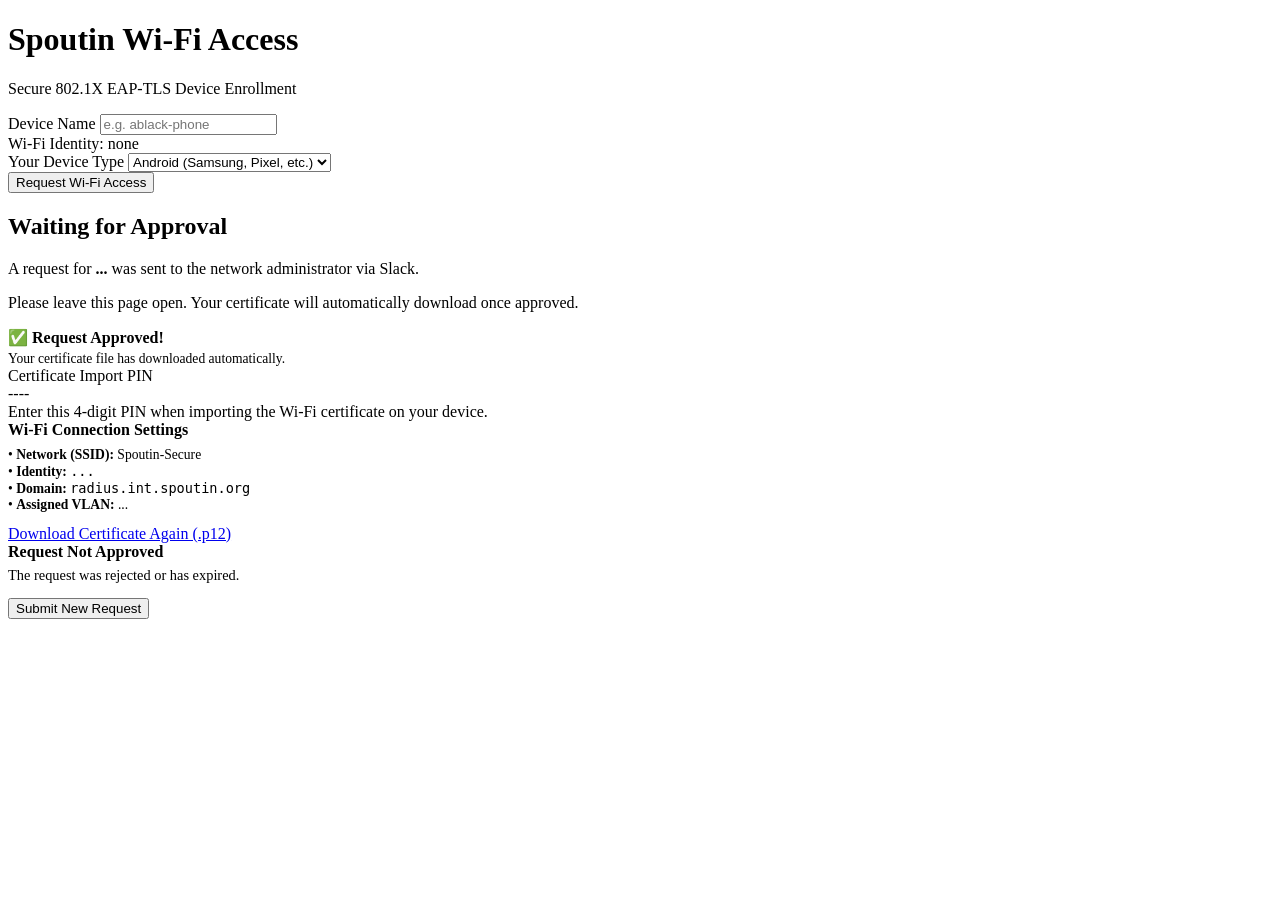
==== services/wifi_enrollment/static/index.html @ 3b97c1e9 "feat(ui): add mobile-first enrollment web interface with live auto-sanitizing and download handling" ====
<!DOCTYPE html>
<html lang="en">
<head>
  <meta charset="UTF-8">
  <meta name="viewport" content="width=device-width, initial-scale=1.0">
  <title>Spoutin Wi-Fi Setup</title>
  <link rel="stylesheet" href="/static/styles.css">
</head>
<body>
  <div class="container">
    <div class="header">
      <h1>Spoutin Wi-Fi Access</h1>
      <p>Secure 802.1X EAP-TLS Device Enrollment</p>
    </div>

    <div class="content">
      <!-- 1. Request Form View -->
      <div id="form-view">
        <form id="enroll-form">
          <div class="form-group">
            <label for="device_name">Device Name</label>
            <input type="text" id="device_name" name="device_name" placeholder="e.g. ablack-phone" required autocomplete="off" autocorrect="off" autocapitalize="none">
            <div class="hint">
              Wi-Fi Identity: <span id="preview-text" class="preview-badge">none</span>
            </div>
          </div>

          <div class="form-group">
            <label for="platform">Your Device Type</label>
            <select id="platform" name="platform">
              <option value="android">Android (Samsung, Pixel, etc.)</option>
              <option value="ios">iPhone / iPad (iOS)</option>
              <option value="macos">Mac (macOS)</option>
              <option value="windows">Windows</option>
              <option value="other">Other Device</option>
            </select>
          </div>

          <div id="form-error" class="banner banner-error hidden"></div>

          <button type="submit" id="submit-btn" class="btn">Request Wi-Fi Access</button>
        </form>
      </div>

      <!-- 2. Waiting Screen View -->
      <div id="waiting-view" class="hidden">
        <div class="spinner-box">
          <div class="spinner"></div>
          <h2>Waiting for Approval</h2>
          <p class="hint" style="margin-top: 0.5rem;">
            A request for <strong id="waiting-device-name">...</strong> was sent to the network administrator via Slack.
          </p>
          <p class="hint" style="margin-top: 1rem;">
            Please leave this page open. Your certificate will automatically download once approved.
          </p>
        </div>
      </div>

      <!-- 3. Approved Screen View -->
      <div id="approved-view" class="hidden">
        <div class="banner banner-success">
          <strong>✅ Request Approved!</strong>
          <div style="font-size: 0.85rem; margin-top: 0.25rem;">Your certificate file has downloaded automatically.</div>
        </div>

        <div class="pin-card">
          <div class="pin-label">Certificate Import PIN</div>
          <div id="approved-pin" class="pin-code">----</div>
          <div class="hint" style="color: var(--pin-text);">Enter this 4-digit PIN when importing the Wi-Fi certificate on your device.</div>
        </div>

        <div class="instructions-box">
          <strong>Wi-Fi Connection Settings</strong>
          <div style="margin-top: 0.5rem; font-size: 0.85rem;">
            • <strong>Network (SSID):</strong> Spoutin-Secure<br>
            • <strong>Identity:</strong> <code id="approved-identity">...</code><br>
            • <strong>Domain:</strong> <code id="approved-domain">radius.int.spoutin.org</code><br>
            • <strong>Assigned VLAN:</strong> <span id="approved-vlan">...</span>
          </div>

          <div id="platform-instructions" style="margin-top: 0.75rem;">
            <!-- Platform specific instructions injected by app.js -->
          </div>
        </div>

        <a id="manual-download-btn" href="#" class="btn btn-secondary">Download Certificate Again (.p12)</a>
      </div>

      <!-- 4. Rejected / Expired View -->
      <div id="rejected-view" class="hidden">
        <div class="banner banner-error">
          <strong id="reject-title">Request Not Approved</strong>
          <p id="reject-reason" style="margin-top: 0.4rem; font-size: 0.9rem;">The request was rejected or has expired.</p>
        </div>
        <button id="retry-btn" class="btn btn-secondary">Submit New Request</button>
      </div>

    </div>
  </div>

  <script src="/static/app.js"></script>
</body>
</html>
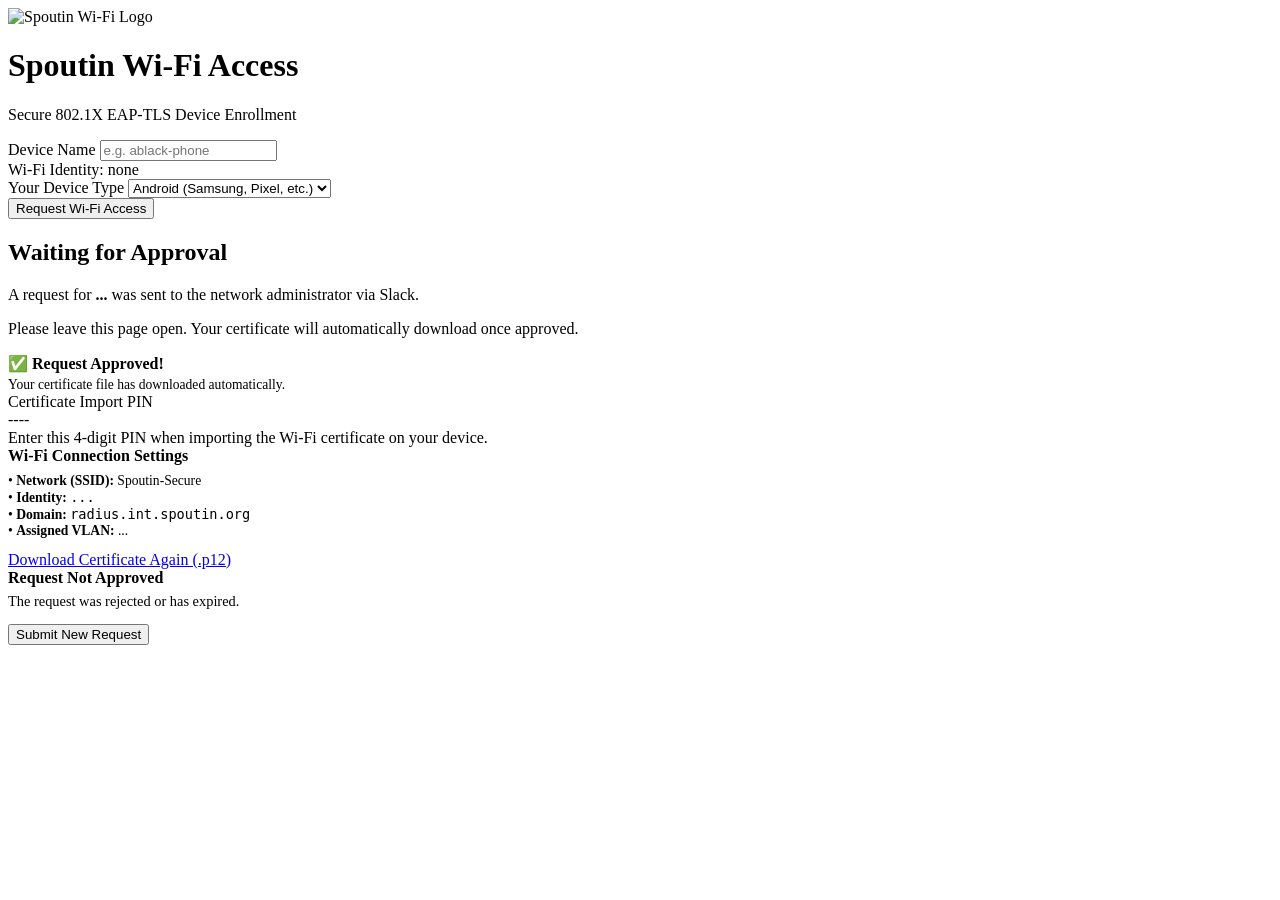
==== commit 7fe67365: "feat(branding): add custom Cyber-Spout vector logo and favicon with webpage hero integration" ====
--- a/services/wifi_enrollment/static/index.html
+++ b/services/wifi_enrollment/static/index.html
@@ -4,11 +4,15 @@
   <meta charset="UTF-8">
   <meta name="viewport" content="width=device-width, initial-scale=1.0">
   <title>Spoutin Wi-Fi Setup</title>
+  <link rel="icon" type="image/svg+xml" href="/static/favicon.svg">
   <link rel="stylesheet" href="/static/styles.css">
 </head>
 <body>
   <div class="container">
     <div class="header">
+      <div class="logo-wrapper">
+        <img src="/static/logo.svg" alt="Spoutin Wi-Fi Logo" class="app-logo">
+      </div>
       <h1>Spoutin Wi-Fi Access</h1>
       <p>Secure 802.1X EAP-TLS Device Enrollment</p>
     </div>
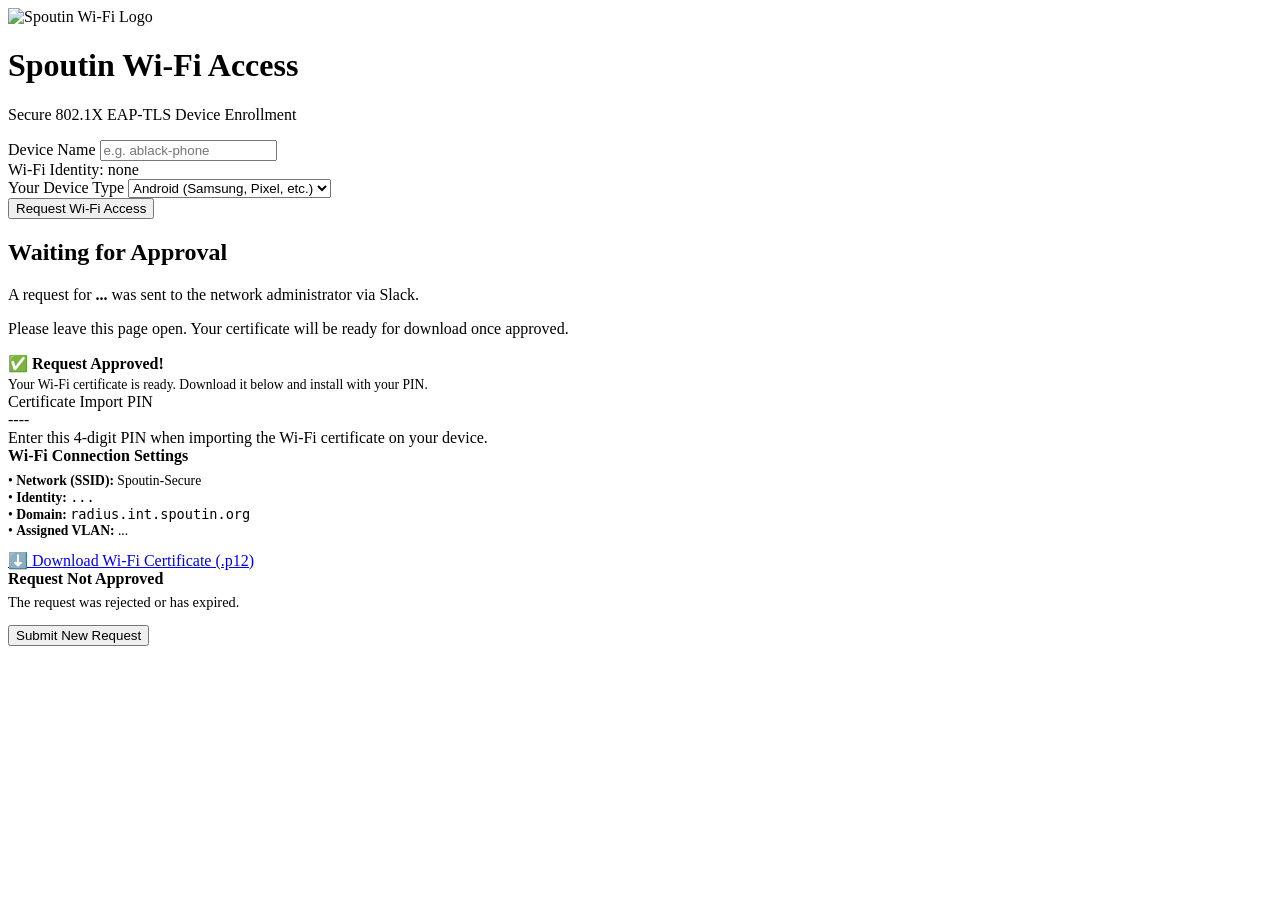
==== commit 5c0264a0: "feat(download): 24h in-memory p12 retention, manual client download, and admin download option (v0.2" ====
--- a/services/wifi_enrollment/static/index.html
+++ b/services/wifi_enrollment/static/index.html
@@ -55,7 +55,7 @@
             A request for <strong id="waiting-device-name">...</strong> was sent to the network administrator via Slack.
           </p>
           <p class="hint" style="margin-top: 1rem;">
-            Please leave this page open. Your certificate will automatically download once approved.
+            Please leave this page open. Your certificate will be ready for download once approved.
           </p>
         </div>
       </div>
@@ -64,7 +64,7 @@
       <div id="approved-view" class="hidden">
         <div class="banner banner-success">
           <strong>✅ Request Approved!</strong>
-          <div style="font-size: 0.85rem; margin-top: 0.25rem;">Your certificate file has downloaded automatically.</div>
+          <div style="font-size: 0.85rem; margin-top: 0.25rem;">Your Wi-Fi certificate is ready. Download it below and install with your PIN.</div>
         </div>
 
         <div class="pin-card">
@@ -87,7 +87,7 @@
           </div>
         </div>
 
-        <a id="manual-download-btn" href="#" class="btn btn-secondary">Download Certificate Again (.p12)</a>
+        <a id="manual-download-btn" href="#" class="btn" style="margin-top: 1rem;">⬇️ Download Wi-Fi Certificate (.p12)</a>
       </div>
 
       <!-- 4. Rejected / Expired View -->
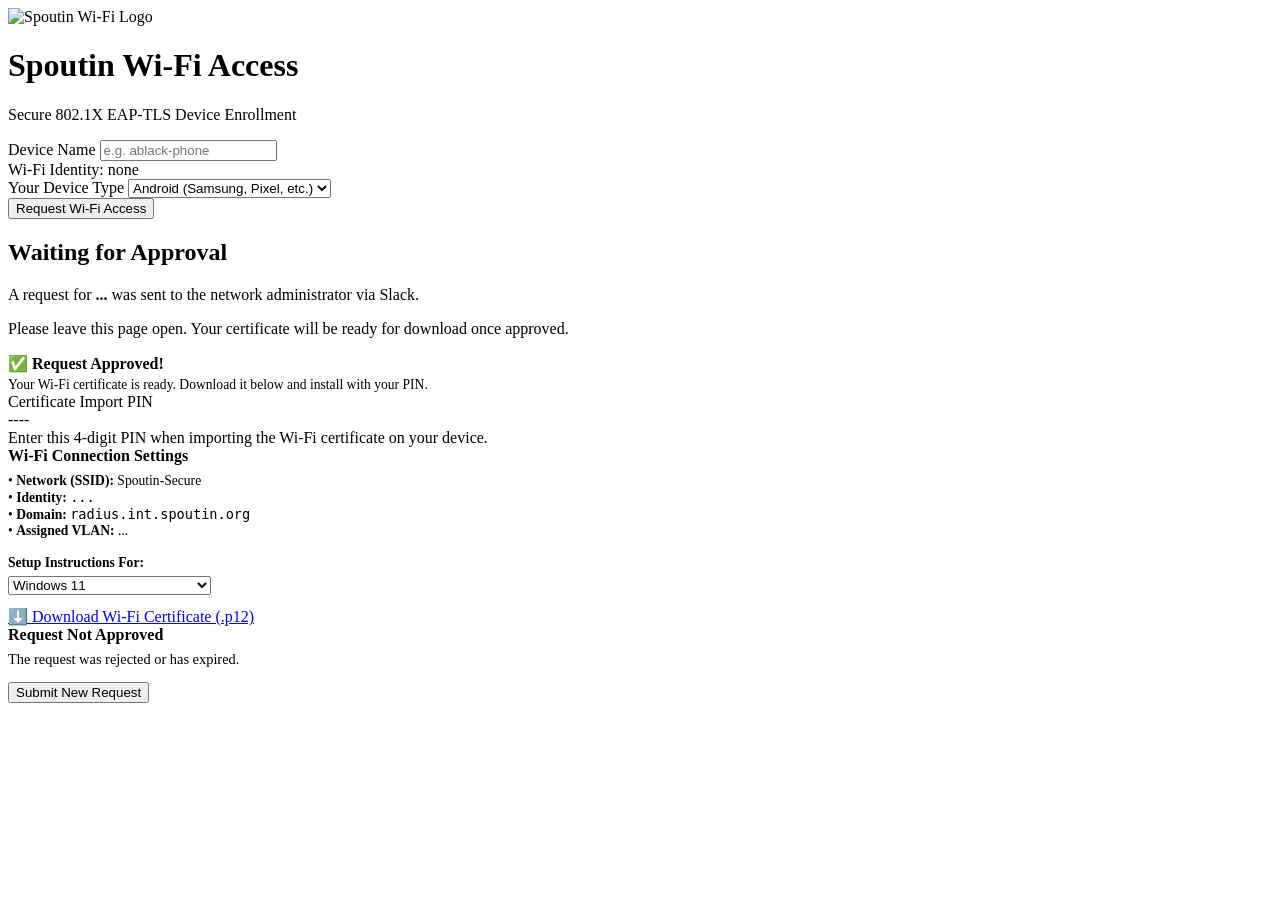
==== commit dab25c31: "feat(ui): platform instruction selector with Windows 10/11 Start->Run commands (v0.2.20)" ====
--- a/services/wifi_enrollment/static/index.html
+++ b/services/wifi_enrollment/static/index.html
@@ -5,7 +5,7 @@
   <meta name="viewport" content="width=device-width, initial-scale=1.0">
   <title>Spoutin Wi-Fi Setup</title>
   <link rel="icon" type="image/svg+xml" href="/static/favicon.svg">
-  <link rel="stylesheet" href="/static/styles.css">
+  <link rel="stylesheet" href="/static/styles.css?v=0.2.20">
 </head>
 <body>
   <div class="container">
@@ -82,6 +82,18 @@
             • <strong>Assigned VLAN:</strong> <span id="approved-vlan">...</span>
           </div>
 
+          <div class="instruction-platform-select-wrapper" style="margin-top: 1rem;">
+            <label for="instruction-platform-select" style="font-size: 0.85rem; font-weight: 600; margin-bottom: 0.35rem; display: block;">Setup Instructions For:</label>
+            <select id="instruction-platform-select" class="instruction-select">
+              <option value="windows-11">Windows 11</option>
+              <option value="windows-10">Windows 10</option>
+              <option value="android">Android (Samsung, Pixel, etc.)</option>
+              <option value="ios">iPhone / iPad (iOS)</option>
+              <option value="macos">Mac (macOS)</option>
+              <option value="other">Other / Linux</option>
+            </select>
+          </div>
+
           <div id="platform-instructions" style="margin-top: 0.75rem;">
             <!-- Platform specific instructions injected by app.js -->
           </div>
@@ -102,6 +114,6 @@
     </div>
   </div>
 
-  <script src="/static/app.js"></script>
+  <script src="/static/app.js?v=0.2.20"></script>
 </body>
 </html>
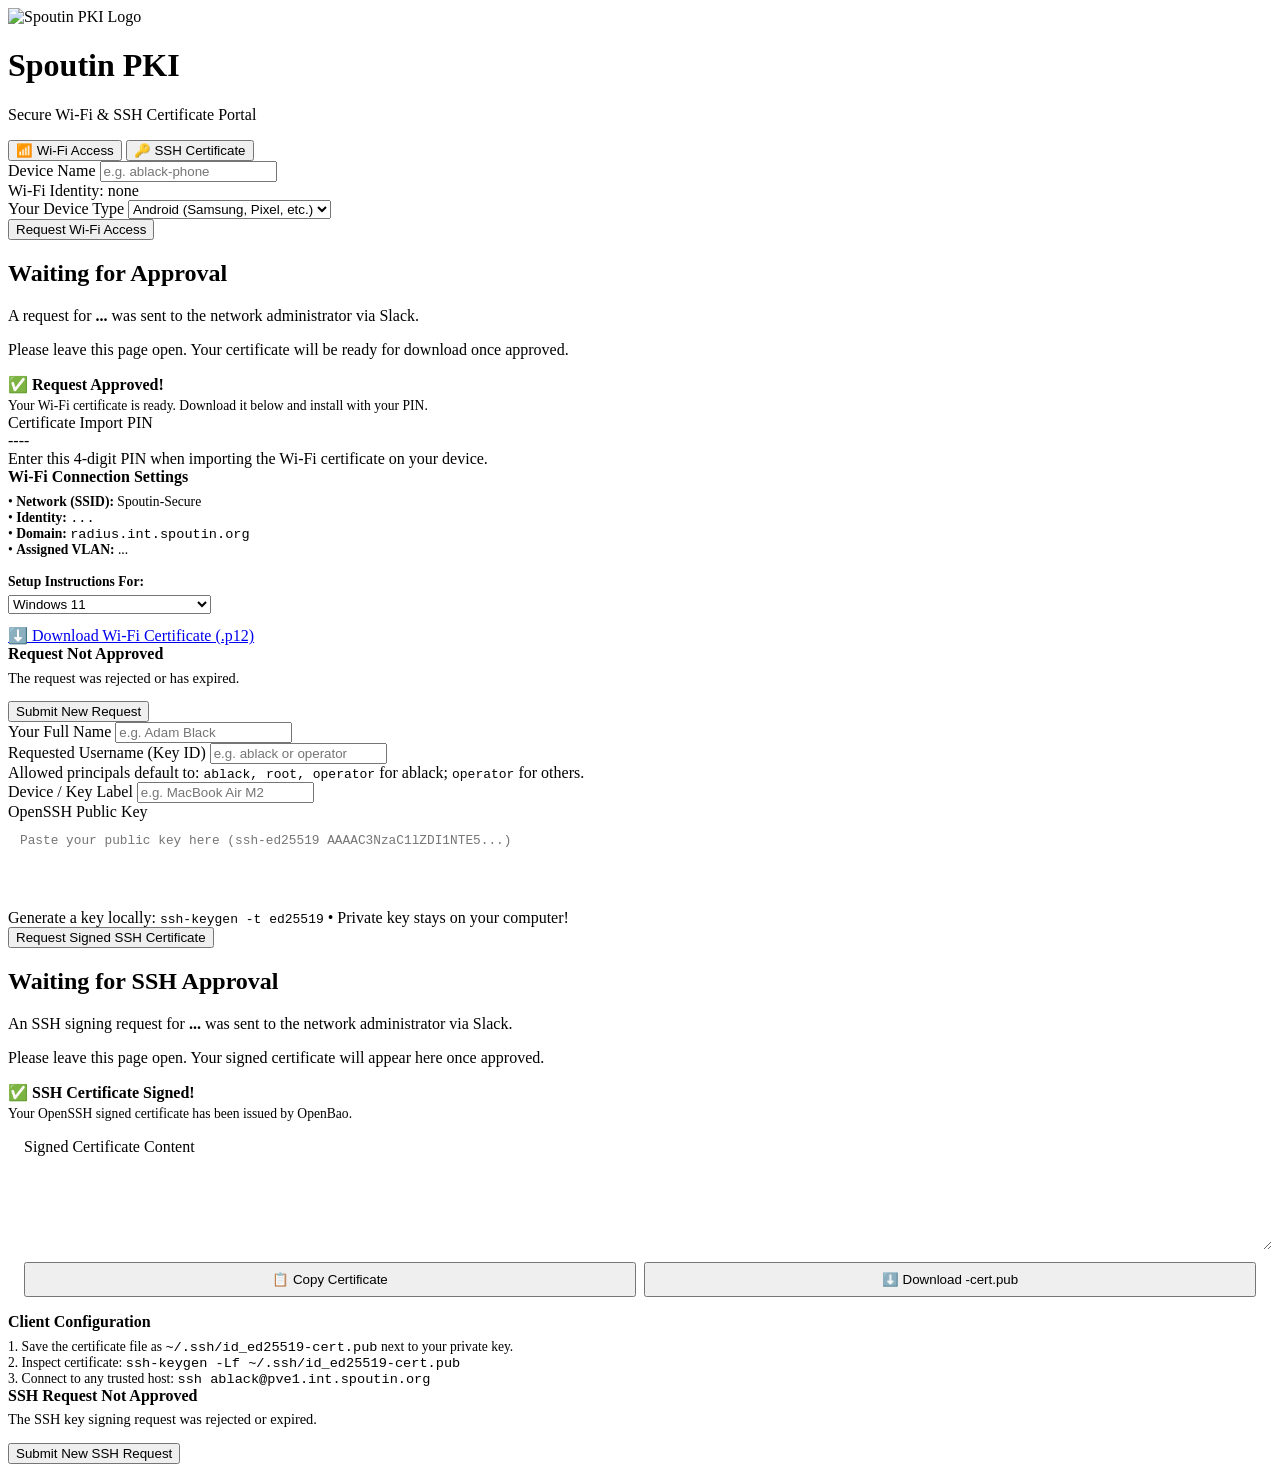
==== commit ea657049: "feat(ui): rebrand to Spoutin PKI, add SSH tab to portal, and add SSH management to admin panel" ====
--- a/services/wifi_enrollment/static/index.html
+++ b/services/wifi_enrollment/static/index.html
@@ -3,117 +3,209 @@
 <head>
   <meta charset="UTF-8">
   <meta name="viewport" content="width=device-width, initial-scale=1.0">
-  <title>Spoutin Wi-Fi Setup</title>
+  <title>Spoutin PKI</title>
   <link rel="icon" type="image/svg+xml" href="/static/favicon.svg">
-  <link rel="stylesheet" href="/static/styles.css?v=0.2.20">
+  <link rel="stylesheet" href="/static/styles.css?v=0.3.0">
 </head>
 <body>
   <div class="container">
     <div class="header">
       <div class="logo-wrapper">
-        <img src="/static/logo.svg" alt="Spoutin Wi-Fi Logo" class="app-logo">
+        <img src="/static/logo.svg" alt="Spoutin PKI Logo" class="app-logo">
       </div>
-      <h1>Spoutin Wi-Fi Access</h1>
-      <p>Secure 802.1X EAP-TLS Device Enrollment</p>
+      <h1>Spoutin PKI</h1>
+      <p>Secure Wi-Fi & SSH Certificate Portal</p>
     </div>
 
+    <!-- Navigation Switcher for Wi-Fi and SSH -->
+    <div class="portal-nav">
+      <button type="button" class="portal-tab-btn active" id="tab-wifi-btn">📶 Wi-Fi Access</button>
+      <button type="button" class="portal-tab-btn" id="tab-ssh-btn">🔑 SSH Certificate</button>
+    </div>
+
     <div class="content">
-      <!-- 1. Request Form View -->
-      <div id="form-view">
-        <form id="enroll-form">
-          <div class="form-group">
-            <label for="device_name">Device Name</label>
-            <input type="text" id="device_name" name="device_name" placeholder="e.g. ablack-phone" required autocomplete="off" autocorrect="off" autocapitalize="none">
-            <div class="hint">
-              Wi-Fi Identity: <span id="preview-text" class="preview-badge">none</span>
-            </div>
-          </div>
-
-          <div class="form-group">
-            <label for="platform">Your Device Type</label>
-            <select id="platform" name="platform">
-              <option value="android">Android (Samsung, Pixel, etc.)</option>
-              <option value="ios">iPhone / iPad (iOS)</option>
-              <option value="macos">Mac (macOS)</option>
-              <option value="windows">Windows</option>
-              <option value="other">Other Device</option>
-            </select>
-          </div>
-
-          <div id="form-error" class="banner banner-error hidden"></div>
-
-          <button type="submit" id="submit-btn" class="btn">Request Wi-Fi Access</button>
-        </form>
+      <!-- ================= 1. WI-FI SECTION ================= -->
+      <div id="wifi-tab-section">
+        <!-- Request Form View -->
+        <div id="form-view">
+          <form id="enroll-form">
+            <div class="form-group">
+              <label for="device_name">Device Name</label>
+              <input type="text" id="device_name" name="device_name" placeholder="e.g. ablack-phone" required autocomplete="off" autocorrect="off" autocapitalize="none">
+              <div class="hint">
+                Wi-Fi Identity: <span id="preview-text" class="preview-badge">none</span>
+              </div>
+            </div>
+
+            <div class="form-group">
+              <label for="platform">Your Device Type</label>
+              <select id="platform" name="platform">
+                <option value="android">Android (Samsung, Pixel, etc.)</option>
+                <option value="ios">iPhone / iPad (iOS)</option>
+                <option value="macos">Mac (macOS)</option>
+                <option value="windows">Windows</option>
+                <option value="other">Other Device</option>
+              </select>
+            </div>
+
+            <div id="form-error" class="banner banner-error hidden"></div>
+
+            <button type="submit" id="submit-btn" class="btn">Request Wi-Fi Access</button>
+          </form>
+        </div>
+
+        <!-- Waiting Screen View -->
+        <div id="waiting-view" class="hidden">
+          <div class="spinner-box">
+            <div class="spinner"></div>
+            <h2>Waiting for Approval</h2>
+            <p class="hint" style="margin-top: 0.5rem;">
+              A request for <strong id="waiting-device-name">...</strong> was sent to the network administrator via Slack.
+            </p>
+            <p class="hint" style="margin-top: 1rem;">
+              Please leave this page open. Your certificate will be ready for download once approved.
+            </p>
+          </div>
+        </div>
+
+        <!-- Approved Screen View -->
+        <div id="approved-view" class="hidden">
+          <div class="banner banner-success">
+            <strong>✅ Request Approved!</strong>
+            <div style="font-size: 0.85rem; margin-top: 0.25rem;">Your Wi-Fi certificate is ready. Download it below and install with your PIN.</div>
+          </div>
+
+          <div class="pin-card">
+            <div class="pin-label">Certificate Import PIN</div>
+            <div id="approved-pin" class="pin-code">----</div>
+            <div class="hint" style="color: var(--pin-text);">Enter this 4-digit PIN when importing the Wi-Fi certificate on your device.</div>
+          </div>
+
+          <div class="instructions-box">
+            <strong>Wi-Fi Connection Settings</strong>
+            <div style="margin-top: 0.5rem; font-size: 0.85rem;">
+              • <strong>Network (SSID):</strong> Spoutin-Secure<br>
+              • <strong>Identity:</strong> <code id="approved-identity">...</code><br>
+              • <strong>Domain:</strong> <code id="approved-domain">radius.int.spoutin.org</code><br>
+              • <strong>Assigned VLAN:</strong> <span id="approved-vlan">...</span>
+            </div>
+
+            <div class="instruction-platform-select-wrapper" style="margin-top: 1rem;">
+              <label for="instruction-platform-select" style="font-size: 0.85rem; font-weight: 600; margin-bottom: 0.35rem; display: block;">Setup Instructions For:</label>
+              <select id="instruction-platform-select" class="instruction-select">
+                <option value="windows-11">Windows 11</option>
+                <option value="windows-10">Windows 10</option>
+                <option value="android">Android (Samsung, Pixel, etc.)</option>
+                <option value="ios">iPhone / iPad (iOS)</option>
+                <option value="macos">Mac (macOS)</option>
+                <option value="other">Other / Linux</option>
+              </select>
+            </div>
+
+            <div id="platform-instructions" style="margin-top: 0.75rem;">
+              <!-- Platform specific instructions injected by app.js -->
+            </div>
+          </div>
+
+          <a id="manual-download-btn" href="#" class="btn" style="margin-top: 1rem;">⬇️ Download Wi-Fi Certificate (.p12)</a>
+        </div>
+
+        <!-- Rejected / Expired View -->
+        <div id="rejected-view" class="hidden">
+          <div class="banner banner-error">
+            <strong id="reject-title">Request Not Approved</strong>
+            <p id="reject-reason" style="margin-top: 0.4rem; font-size: 0.9rem;">The request was rejected or has expired.</p>
+          </div>
+          <button id="retry-btn" class="btn btn-secondary">Submit New Request</button>
+        </div>
       </div>
 
-      <!-- 2. Waiting Screen View -->
-      <div id="waiting-view" class="hidden">
-        <div class="spinner-box">
-          <div class="spinner"></div>
-          <h2>Waiting for Approval</h2>
-          <p class="hint" style="margin-top: 0.5rem;">
-            A request for <strong id="waiting-device-name">...</strong> was sent to the network administrator via Slack.
-          </p>
-          <p class="hint" style="margin-top: 1rem;">
-            Please leave this page open. Your certificate will be ready for download once approved.
-          </p>
-        </div>
-      </div>
-
-      <!-- 3. Approved Screen View -->
-      <div id="approved-view" class="hidden">
-        <div class="banner banner-success">
-          <strong>✅ Request Approved!</strong>
-          <div style="font-size: 0.85rem; margin-top: 0.25rem;">Your Wi-Fi certificate is ready. Download it below and install with your PIN.</div>
-        </div>
-
-        <div class="pin-card">
-          <div class="pin-label">Certificate Import PIN</div>
-          <div id="approved-pin" class="pin-code">----</div>
-          <div class="hint" style="color: var(--pin-text);">Enter this 4-digit PIN when importing the Wi-Fi certificate on your device.</div>
-        </div>
-
-        <div class="instructions-box">
-          <strong>Wi-Fi Connection Settings</strong>
-          <div style="margin-top: 0.5rem; font-size: 0.85rem;">
-            • <strong>Network (SSID):</strong> Spoutin-Secure<br>
-            • <strong>Identity:</strong> <code id="approved-identity">...</code><br>
-            • <strong>Domain:</strong> <code id="approved-domain">radius.int.spoutin.org</code><br>
-            • <strong>Assigned VLAN:</strong> <span id="approved-vlan">...</span>
-          </div>
-
-          <div class="instruction-platform-select-wrapper" style="margin-top: 1rem;">
-            <label for="instruction-platform-select" style="font-size: 0.85rem; font-weight: 600; margin-bottom: 0.35rem; display: block;">Setup Instructions For:</label>
-            <select id="instruction-platform-select" class="instruction-select">
-              <option value="windows-11">Windows 11</option>
-              <option value="windows-10">Windows 10</option>
-              <option value="android">Android (Samsung, Pixel, etc.)</option>
-              <option value="ios">iPhone / iPad (iOS)</option>
-              <option value="macos">Mac (macOS)</option>
-              <option value="other">Other / Linux</option>
-            </select>
-          </div>
-
-          <div id="platform-instructions" style="margin-top: 0.75rem;">
-            <!-- Platform specific instructions injected by app.js -->
-          </div>
-        </div>
-
-        <a id="manual-download-btn" href="#" class="btn" style="margin-top: 1rem;">⬇️ Download Wi-Fi Certificate (.p12)</a>
-      </div>
-
-      <!-- 4. Rejected / Expired View -->
-      <div id="rejected-view" class="hidden">
-        <div class="banner banner-error">
-          <strong id="reject-title">Request Not Approved</strong>
-          <p id="reject-reason" style="margin-top: 0.4rem; font-size: 0.9rem;">The request was rejected or has expired.</p>
-        </div>
-        <button id="retry-btn" class="btn btn-secondary">Submit New Request</button>
+      <!-- ================= 2. SSH CERTIFICATE SECTION ================= -->
+      <div id="ssh-tab-section" class="hidden">
+        <!-- SSH Request Form -->
+        <div id="ssh-form-view">
+          <form id="ssh-enroll-form">
+            <div class="form-group">
+              <label for="ssh_name">Your Full Name</label>
+              <input type="text" id="ssh_name" name="name" placeholder="e.g. Adam Black" required autocomplete="off">
+            </div>
+
+            <div class="form-group">
+              <label for="ssh_username">Requested Username (Key ID)</label>
+              <input type="text" id="ssh_username" name="username" placeholder="e.g. ablack or operator" required autocomplete="off" autocorrect="off" autocapitalize="none">
+              <div class="hint">Allowed principals default to: <code>ablack, root, operator</code> for ablack; <code>operator</code> for others.</div>
+            </div>
+
+            <div class="form-group">
+              <label for="ssh_device_name">Device / Key Label</label>
+              <input type="text" id="ssh_device_name" name="device_name" placeholder="e.g. MacBook Air M2" required autocomplete="off">
+            </div>
+
+            <div class="form-group">
+              <label for="ssh_public_key">OpenSSH Public Key</label>
+              <textarea id="ssh_public_key" name="public_key" rows="4" placeholder="Paste your public key here (ssh-ed25519 AAAAC3NzaC1lZDI1NTE5...)" required style="width: 100%; border: 1px solid var(--border); border-radius: 8px; padding: 0.75rem; font-family: monospace; font-size: 0.8rem; background: var(--bg); color: var(--text-main);"></textarea>
+              <div class="hint">Generate a key locally: <code>ssh-keygen -t ed25519</code> &bull; Private key stays on your computer!</div>
+            </div>
+
+            <div id="ssh-form-error" class="banner banner-error hidden"></div>
+
+            <button type="submit" id="ssh-submit-btn" class="btn">Request Signed SSH Certificate</button>
+          </form>
+        </div>
+
+        <!-- SSH Waiting Screen View -->
+        <div id="ssh-waiting-view" class="hidden">
+          <div class="spinner-box">
+            <div class="spinner"></div>
+            <h2>Waiting for SSH Approval</h2>
+            <p class="hint" style="margin-top: 0.5rem;">
+              An SSH signing request for <strong id="ssh-waiting-username">...</strong> was sent to the network administrator via Slack.
+            </p>
+            <p class="hint" style="margin-top: 1rem;">
+              Please leave this page open. Your signed certificate will appear here once approved.
+            </p>
+          </div>
+        </div>
+
+        <!-- SSH Approved Screen View -->
+        <div id="ssh-approved-view" class="hidden">
+          <div class="banner banner-success">
+            <strong>✅ SSH Certificate Signed!</strong>
+            <div style="font-size: 0.85rem; margin-top: 0.25rem;">Your OpenSSH signed certificate has been issued by OpenBao.</div>
+          </div>
+
+          <div class="pin-card" style="text-align: left; padding: 1rem;">
+            <div class="pin-label" style="text-align: left; margin-bottom: 0.5rem;">Signed Certificate Content</div>
+            <textarea id="ssh-cert-text" readonly rows="5" style="width: 100%; font-family: monospace; font-size: 0.75rem; background: var(--bg); color: var(--text-main); border: 1px solid var(--border); border-radius: 6px; padding: 0.5rem;"></textarea>
+            <div style="display: flex; gap: 0.5rem; margin-top: 0.5rem;">
+              <button type="button" id="copy-ssh-cert-btn" class="btn btn-secondary" style="flex: 1; padding: 0.5rem;">📋 Copy Certificate</button>
+              <button type="button" id="download-ssh-cert-btn" class="btn" style="flex: 1; padding: 0.5rem;">⬇️ Download -cert.pub</button>
+            </div>
+          </div>
+
+          <div class="instructions-box">
+            <strong>Client Configuration</strong>
+            <div style="margin-top: 0.5rem; font-size: 0.85rem;">
+              1. Save the certificate file as <code>~/.ssh/id_ed25519-cert.pub</code> next to your private key.<br>
+              2. Inspect certificate: <code>ssh-keygen -Lf ~/.ssh/id_ed25519-cert.pub</code><br>
+              3. Connect to any trusted host: <code>ssh ablack@pve1.int.spoutin.org</code>
+            </div>
+          </div>
+        </div>
+
+        <!-- SSH Rejected View -->
+        <div id="ssh-rejected-view" class="hidden">
+          <div class="banner banner-error">
+            <strong>SSH Request Not Approved</strong>
+            <p style="margin-top: 0.4rem; font-size: 0.9rem;">The SSH key signing request was rejected or expired.</p>
+          </div>
+          <button id="ssh-retry-btn" class="btn btn-secondary">Submit New SSH Request</button>
+        </div>
       </div>
 
     </div>
   </div>
 
-  <script src="/static/app.js?v=0.2.20"></script>
+  <script src="/static/app.js?v=0.3.0"></script>
 </body>
 </html>
